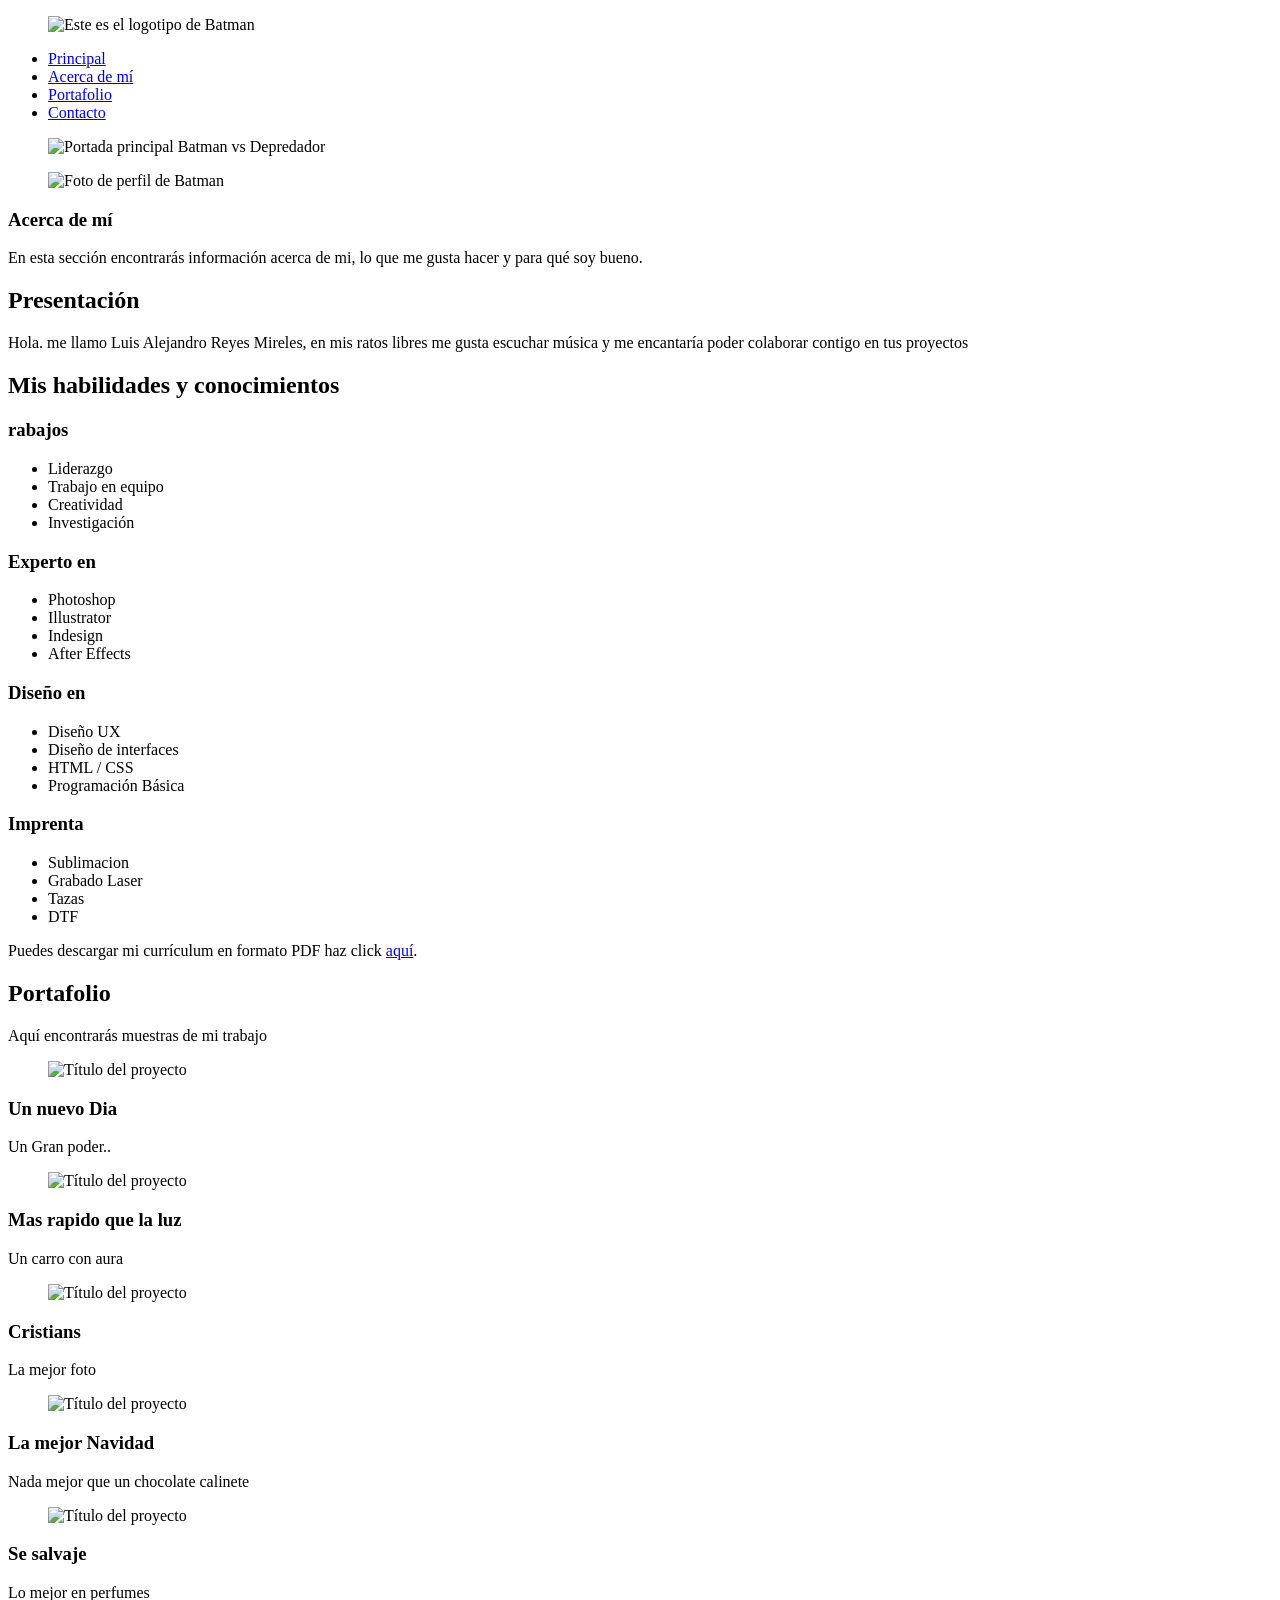
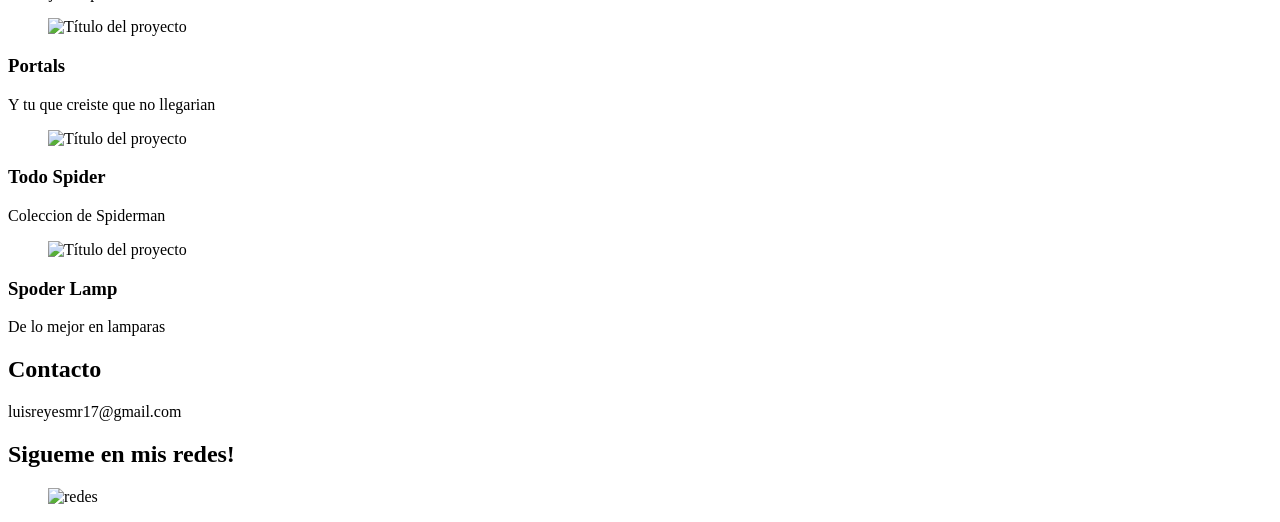
==== index.html @ ae74a369 "Add files via upload" ====
<!DOCTYPE html>
<html lang="es">
<head>
    <meta charset="UTF-8">
    <meta name="viewport" content="width=device-width, initial-scale=1.0">
    <link rel="preconnect" href="https://fonts.googleapis.com">
    <link rel="preconnect" href="https://fonts.gstatic.com" crossorigin>
    <link href="https://fonts.googleapis.com/css2?family=Archivo+Black&display=swap" rel="stylesheet">  
    <link rel="stylesheet" type="text/css" href="CSS/estilo.css" />
    <title>Practica 1. Portafolio Basico</title>
</head>

<body>
    <header id="encabezado">
        <figure id="logotipo">
            <img src="img/BANNERSP.png" alt="Este es el logotipo de Batman">
        </figure>

        <nav id="menu">
            <ul>
                <li><a href="index.html">Principal</a></li>
                <li><a href="#">Acerca de mí</a></li>
                <li><a href="#">Portafolio</a></li>
                <li><a href="#">Contacto</a></li>
            </ul>
        </nav>
    </header>

    <section id="portada">
        <figure id="imgportada">
            <img src="img/FONDO.png" alt="Portada principal Batman vs Depredador">
        </figure>
    </section>
     <article id="perfil">
            <figure id="imgperfil">
                <img src="img/perfill.png" alt="Foto de perfil de Batman">
            </figure>
            
    <section id="acercademi">
        <div id="textoacercademi">
            <h1>Acerca de mí</h1>
            <p>En esta sección encontrarás información acerca de mi, lo que me gusta hacer y para qué soy bueno.</p>  
            <h2>Presentación</h2>
            <p>Hola. me llamo Luis Alejandro Reyes Mireles, en mis ratos libres me gusta escuchar música y me encantaría poder colaborar contigo en tus proyectos
              <h2>Mis habilidades y conocimientos</h2>
        </div>

         <div id="habilidadesyconocimientos">
           
            <div class="habilidades">
                  <h3>rabajos</h3>
                 <ul>
                    <li>Liderazgo</li>
                    <li>Trabajo en equipo</li>
                    <li>Creatividad</li>
                    <li>Investigación</li>
                </ul>
            </div>
            
                <div class="habilidades">
                     <h3>Experto en</h3>
                    <ul>
                        <li>Photoshop</li>
                        <li>Illustrator</li>
                        <li>Indesign</li>
                        <li>After Effects</li>
                    </ul>
                </div>

                <div class="habilidades">
                     <h3>Diseño en</h3>
                    <ul>
                        <li>Diseño UX</li>
                        <li>Diseño de interfaces</li>
                        <li>HTML / CSS</li>
                        <li>Programación Básica</li>
                    </ul>
                </div>
                
                 <div class="habilidades">
                    <h3>Imprenta</h3>
                    <ul>
                        <li>Sublimacion</li>
                        <li>Grabado Laser</li>
                        <li>Tazas</li>
                        <li>DTF</li>
                    </ul>
                </div>

        </article>

        <div id="descarga">
            <p>Puedes descargar mi currículum en formato PDF haz click <a href="Curriculum_Luis_Alejandro_Reyes_Mireles.pdf">aquí</a>.</p>
        </div>

    </section>

    <section id="portafolio">
        <h2>Portafolio</h2>
        <p>Aquí encontrarás muestras de mi trabajo</p>

        <article id="trabajos">

            <div>
                <figure>
                    <img src="img/SP1.png" alt="Título del proyecto"/>
                </figure>
                <h3>Un nuevo Dia</h3>
                <p>Un Gran poder..</p>
            </div>

            <div>
                <figure>
                    <img src="img/SP2.png" alt="Título del proyecto"/>
                </figure>
                <h3>Mas rapido que la luz</h3>
                <p>Un carro con aura</p>
            </div>

            <div>
                <figure>
                    <img src="img/SP3.png" alt="Título del proyecto"/>
                </figure>
                <h3>Cristians</h3>
                <p>La mejor foto</p>
            </div>

            <div>
                <figure>
                    <img src="img/SP4.png" alt="Título del proyecto"/>
                </figure>
                <h3>La mejor Navidad</h3>
                <p>Nada mejor que un chocolate calinete</p>
            </div>

            <div>
                <figure>
                    <img src="img/SP5.png" alt="Título del proyecto"/>
                </figure>
                <h3>Se salvaje</h3>
                <p>Lo mejor en perfumes</p>
            </div>

            <div>
                <figure>
                    <img src="img/SP6.png" alt="Título del proyecto"/>
                </figure>
                <h3>Portals</h3>
                <p>Y tu que creiste que no llegarian</p>
            </div>

            <div>
                <figure>
                    <img src="img/SP7.png" alt="Título del proyecto"/>
                </figure>
                <h3>Todo Spider</h3>
                <p>Coleccion de Spiderman</p>
            </div>

            <div>
                <figure>
                    <img src="img/SP8.png" alt="Título del proyecto"/>
                </figure>
                <h3>Spoder Lamp</h3>
                <p>De lo mejor en lamparas</p>
            </div>
        </article>
    </section>

    <footer id="contacto">
        <h2>Contacto</h2>
        <p>luisreyesmr17@gmail.com</p>
        <h2>Sigueme en mis redes!</h2>

        <figure>
         <img src="img/redeees.png" alt="redes"/>
        </figure>

    </footer>
</body>

</html>
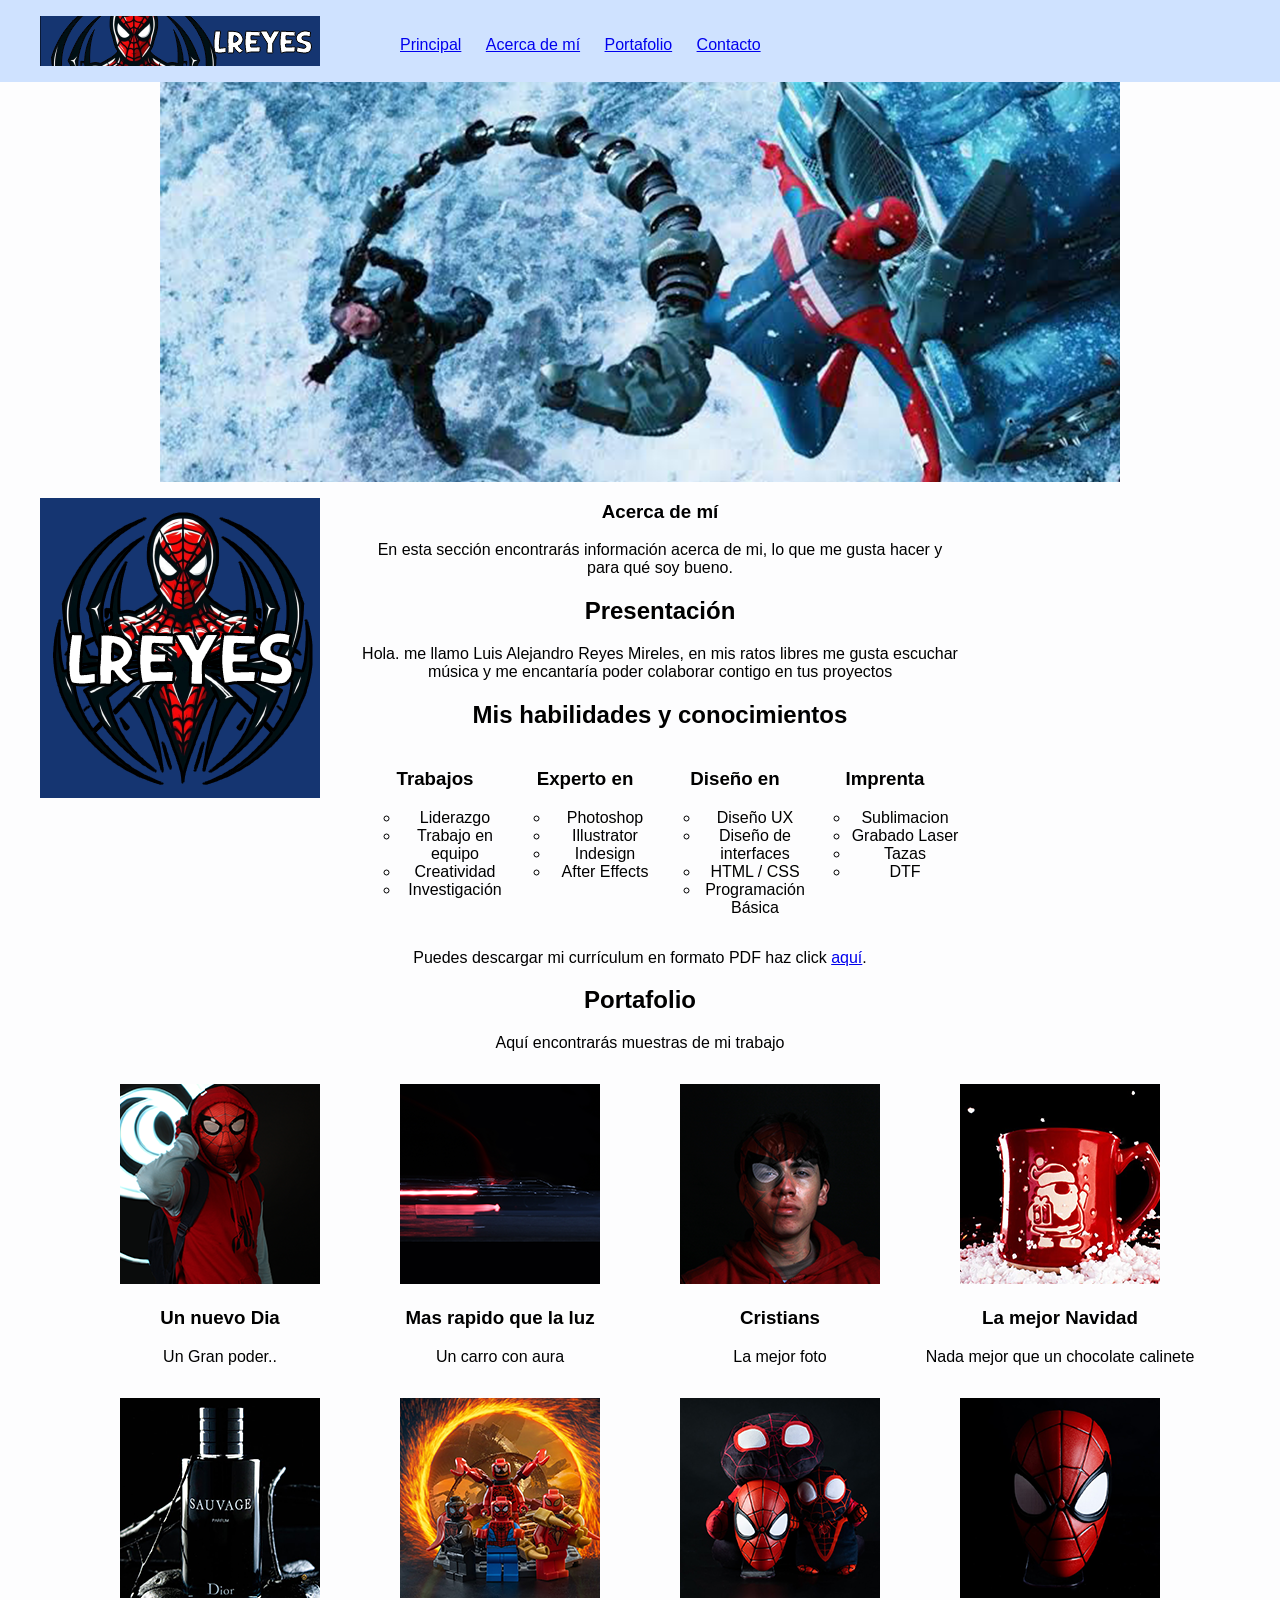
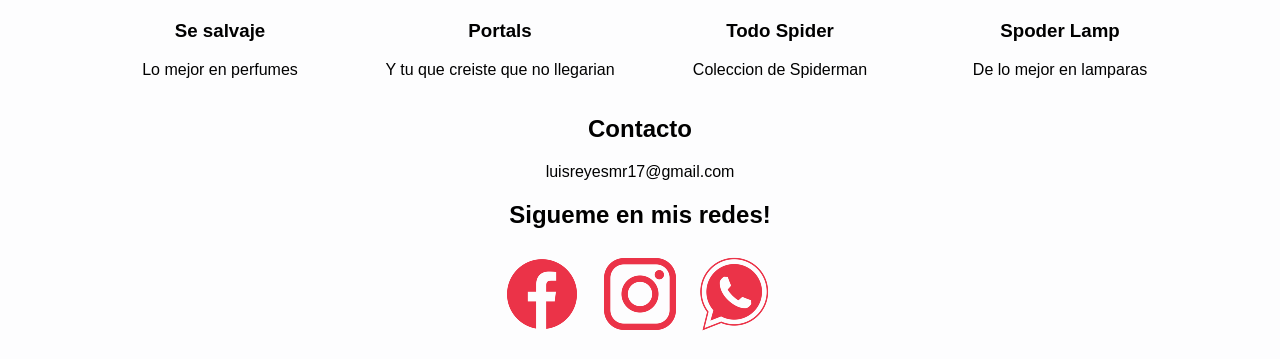
==== commit 93f19903: "Add files via upload" ====
--- a/index.html
+++ b/index.html
@@ -48,7 +48,7 @@
          <div id="habilidadesyconocimientos">
            
             <div class="habilidades">
-                  <h3>rabajos</h3>
+                  <h3>Trabajos</h3>
                  <ul>
                     <li>Liderazgo</li>
                     <li>Trabajo en equipo</li>
--- a/CSS/estilo.css
+++ b/CSS/estilo.css
@@ -0,0 +1,111 @@
+body {
+    background-color: #fdfdfe;
+    margin:0;
+    padding:0;
+    font-family: "Montserrat", sans-serif;
+}
+
+
+#encabezado {
+    background-color: #cfe2ff;
+    display: flex;
+    width:100%;
+}
+
+#logotipo {
+    background-color: #eef0f3;
+        width: 280px;
+        height: 50px;
+}
+
+#menu {
+    margin-top: 20px;
+    width: 600px;
+    height: 50px;
+}
+
+#menu ul li {
+    display: inline;
+    margin-right: 20px;
+}
+
+/*------------------------------- Sección portada --------------*/
+#portada {
+    width: 100%;
+}
+
+#imgportada {
+    margin:0 auto; /*propiedad para centrar la imagen*/
+    height: 400px;
+    width: 960px;
+}
+/*------------------------------- Sección acerca de mi --------------*/
+
+#acercademi {
+    text-align: center;
+    display: center;
+    flex-wrap: wrap;
+}
+#textoacercademi{
+    text-align: center;
+    width: 100%;
+}
+
+#perfil {
+    display: flex;
+    align-content:center;
+    width: 960px;
+}
+
+#imgperfil {
+    width: 280px;
+    height: 300px;
+}
+#presentación{
+    text-align:center;
+
+}
+
+#habilidadesyconocimientos {
+    text-align:center;
+    display: flex;
+    width: 600px;
+}
+
+#habilidadesyconocimientos ul {
+    list-style:circle;
+}
+.habilidades {
+    width: 200px
+
+}
+#descarga {
+    text-align: center;
+    width: 100%;
+}
+
+/*------------------------------- Portafolio --------------*/
+
+#portafolio {
+    text-align: center;
+
+}
+
+#trabajos {
+    display: flex;
+    flex-wrap: wrap;
+    justify-content: center;
+}
+
+/*------------------------------- Contacto --------------*/
+
+#contacto {
+    text-align: center;
+    width: 100%;
+}
+
+#redes {
+    display: flex;
+
+
+}
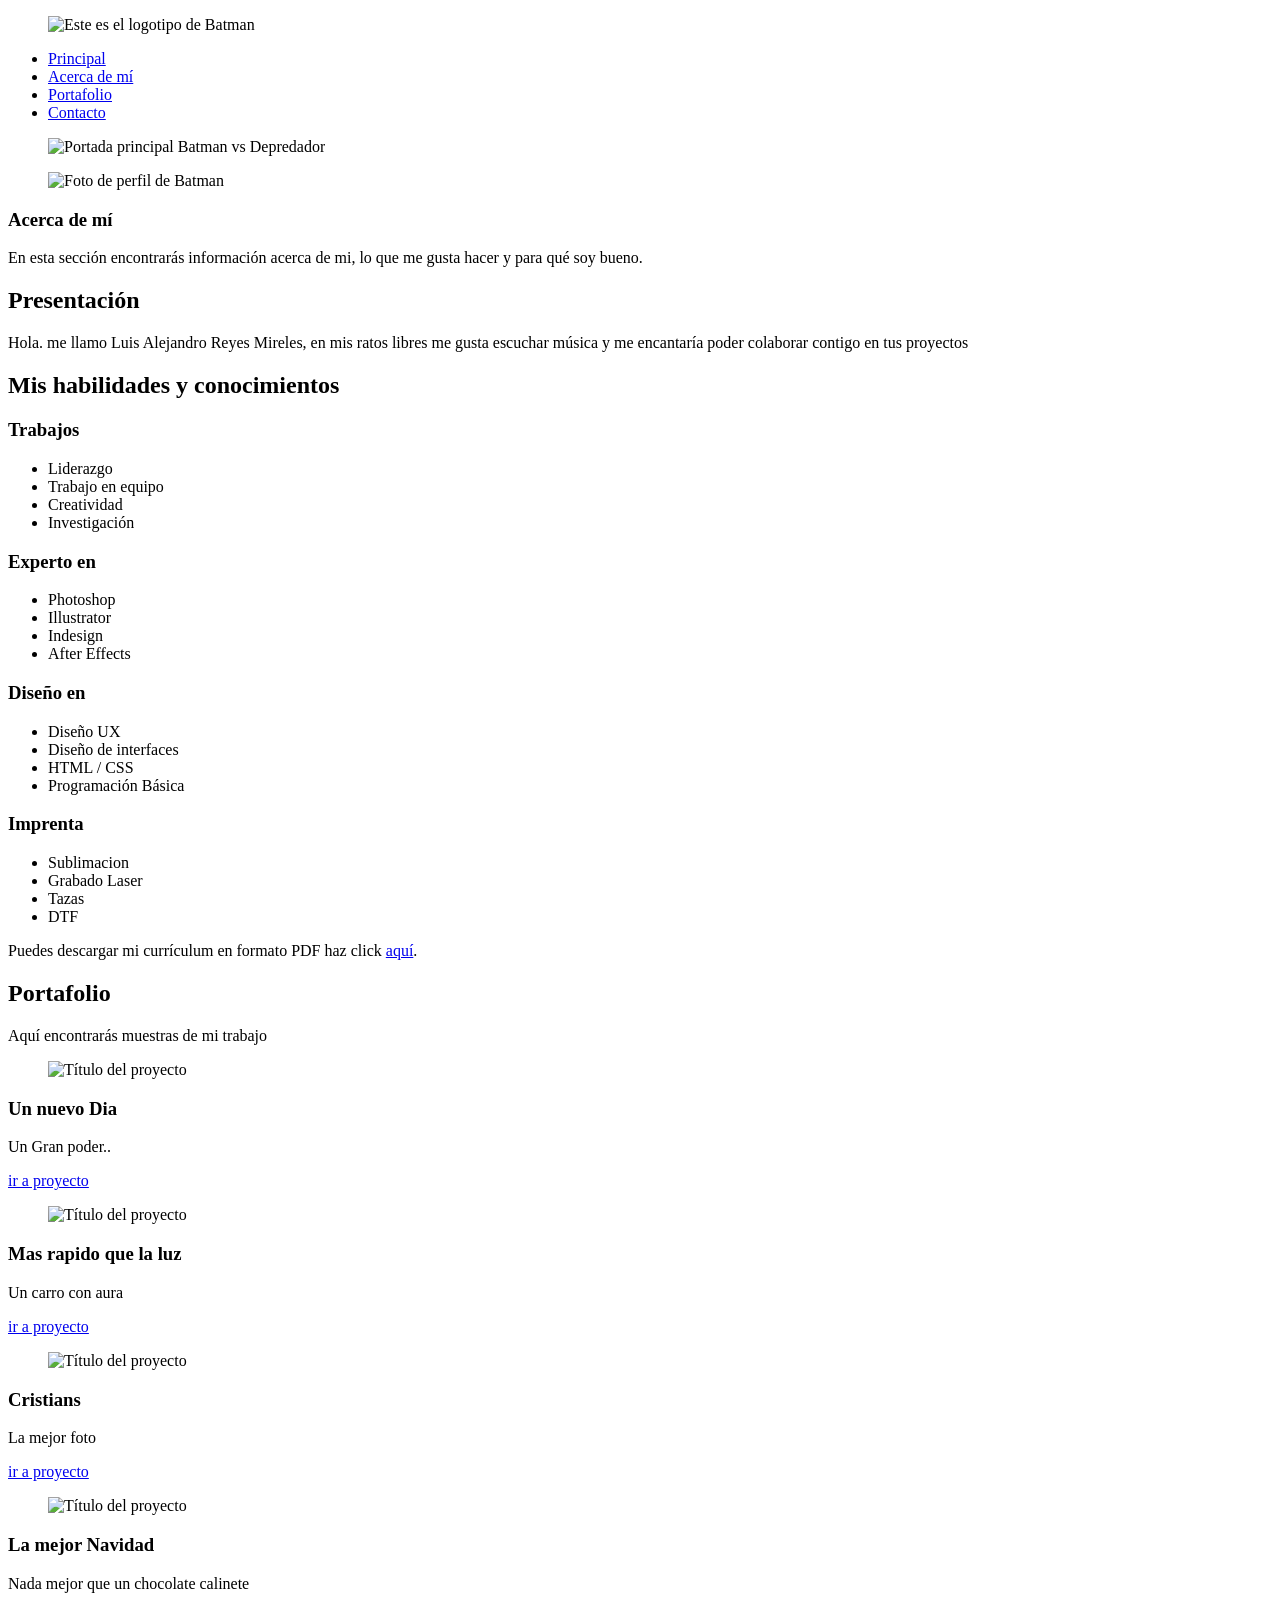
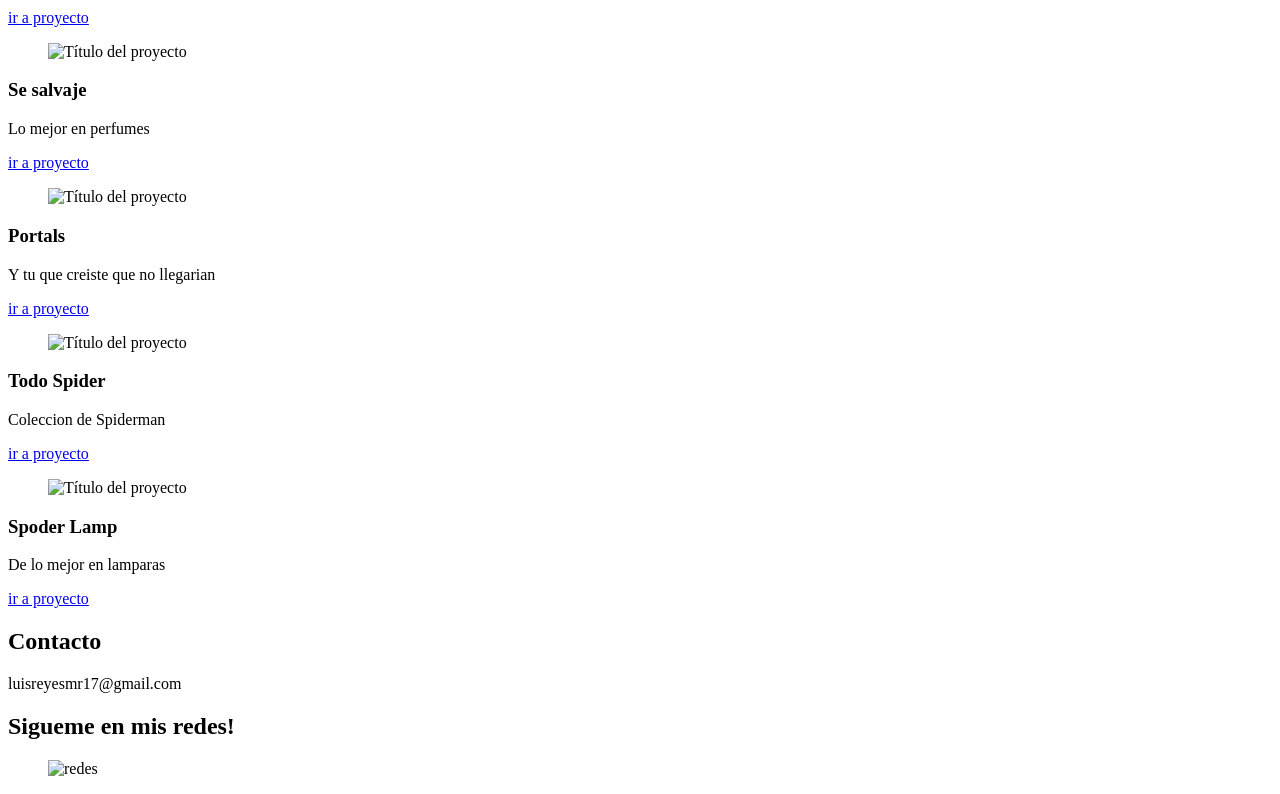
==== commit 1f35fed8: "Add files via upload" ====
--- a/index.html
+++ b/index.html
@@ -107,6 +107,10 @@
                 </figure>
                 <h3>Un nuevo Dia</h3>
                 <p>Un Gran poder..</p>
+                <div class="boton">
+                    <a href="Proyecto1.html"><p>ir a proyecto</p></a>
+                </div>
+
             </div>
 
             <div>
@@ -115,6 +119,9 @@
                 </figure>
                 <h3>Mas rapido que la luz</h3>
                 <p>Un carro con aura</p>
+                  <div class="boton">
+                    <a href="Proyecto2.html"><p>ir a proyecto</p></a>
+                </div>
             </div>
 
             <div>
@@ -123,6 +130,9 @@
                 </figure>
                 <h3>Cristians</h3>
                 <p>La mejor foto</p>
+                  <div class="boton">
+                    <a href="Proyecto3.html"><p>ir a proyecto</p></a>
+                </div>
             </div>
 
             <div>
@@ -131,6 +141,9 @@
                 </figure>
                 <h3>La mejor Navidad</h3>
                 <p>Nada mejor que un chocolate calinete</p>
+                  <div class="boton">
+                    <a href="Proyecto4.html"><p>ir a proyecto</p></a>
+                </div>
             </div>
 
             <div>
@@ -139,6 +152,9 @@
                 </figure>
                 <h3>Se salvaje</h3>
                 <p>Lo mejor en perfumes</p>
+                  <div class="boton">
+                    <a href="Proyecto5.html"><p>ir a proyecto</p></a>
+                </div>
             </div>
 
             <div>
@@ -147,6 +163,9 @@
                 </figure>
                 <h3>Portals</h3>
                 <p>Y tu que creiste que no llegarian</p>
+                  <div class="boton">
+                    <a href="Proyecto6.html"><p>ir a proyecto</p></a>
+                </div>
             </div>
 
             <div>
@@ -155,6 +174,9 @@
                 </figure>
                 <h3>Todo Spider</h3>
                 <p>Coleccion de Spiderman</p>
+                  <div class="boton">
+                    <a href="Proyecto7.html"><p>ir a proyecto</p></a>
+                </div>
             </div>
 
             <div>
@@ -163,6 +185,9 @@
                 </figure>
                 <h3>Spoder Lamp</h3>
                 <p>De lo mejor en lamparas</p>
+                  <div class="boton">
+                    <a href="Proyecto8.html"><p>ir a proyecto</p></a>
+                </div>
             </div>
         </article>
     </section>
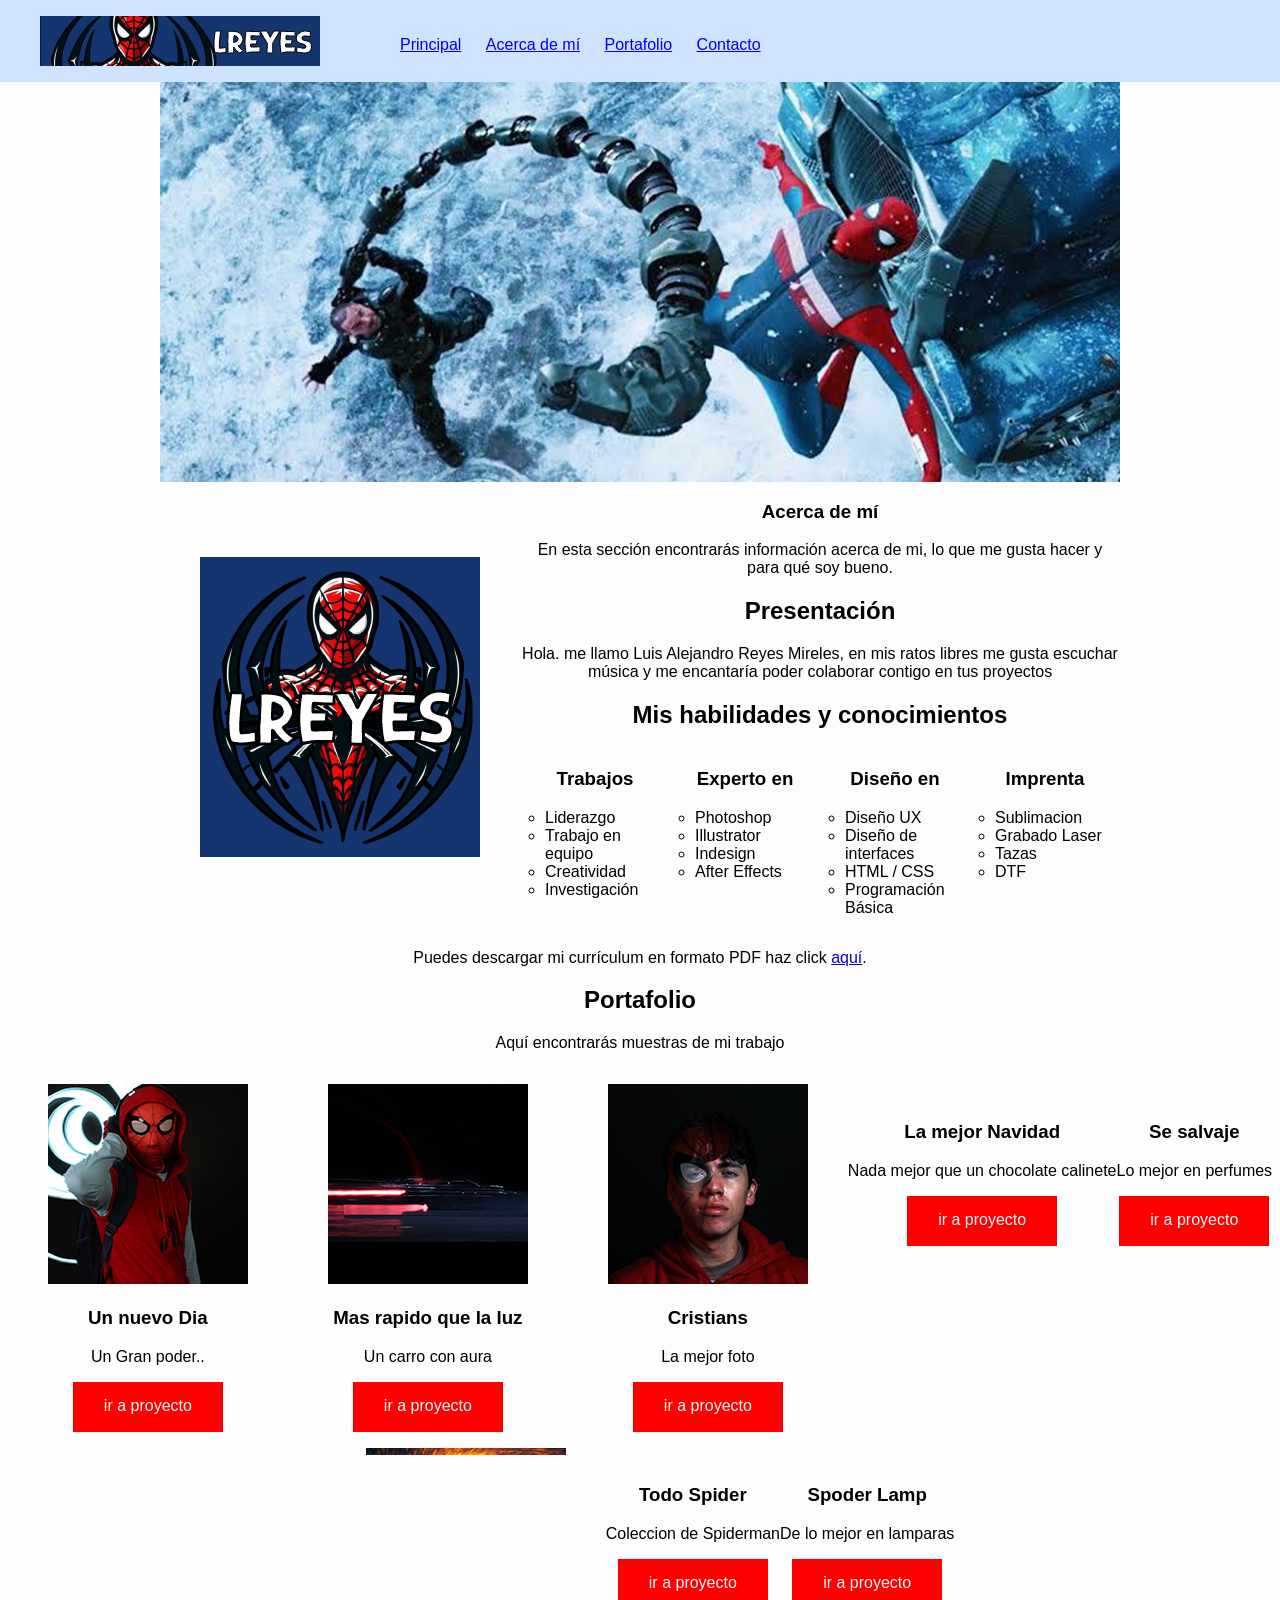
==== commit 1cc1d7d5: "Add meta refresh for page redirection Added a meta refresh tag to redirect to Practica2/index.html." ====
--- a/index.html
+++ b/index.html
@@ -1,207 +1,208 @@
-<!DOCTYPE html>
-<html lang="es">
-<head>
-    <meta charset="UTF-8">
-    <meta name="viewport" content="width=device-width, initial-scale=1.0">
-    <link rel="preconnect" href="https://fonts.googleapis.com">
-    <link rel="preconnect" href="https://fonts.gstatic.com" crossorigin>
-    <link href="https://fonts.googleapis.com/css2?family=Archivo+Black&display=swap" rel="stylesheet">  
-    <link rel="stylesheet" type="text/css" href="CSS/estilo.css" />
-    <title>Practica 1. Portafolio Basico</title>
-</head>
-
-<body>
-    <header id="encabezado">
-        <figure id="logotipo">
-            <img src="img/BANNERSP.png" alt="Este es el logotipo de Batman">
-        </figure>
-
-        <nav id="menu">
-            <ul>
-                <li><a href="index.html">Principal</a></li>
-                <li><a href="#">Acerca de mí</a></li>
-                <li><a href="#">Portafolio</a></li>
-                <li><a href="#">Contacto</a></li>
-            </ul>
-        </nav>
-    </header>
-
-    <section id="portada">
-        <figure id="imgportada">
-            <img src="img/FONDO.png" alt="Portada principal Batman vs Depredador">
-        </figure>
-    </section>
-     <article id="perfil">
-            <figure id="imgperfil">
-                <img src="img/perfill.png" alt="Foto de perfil de Batman">
-            </figure>
-            
-    <section id="acercademi">
-        <div id="textoacercademi">
-            <h1>Acerca de mí</h1>
-            <p>En esta sección encontrarás información acerca de mi, lo que me gusta hacer y para qué soy bueno.</p>  
-            <h2>Presentación</h2>
-            <p>Hola. me llamo Luis Alejandro Reyes Mireles, en mis ratos libres me gusta escuchar música y me encantaría poder colaborar contigo en tus proyectos
-              <h2>Mis habilidades y conocimientos</h2>
-        </div>
-
-         <div id="habilidadesyconocimientos">
-           
-            <div class="habilidades">
-                  <h3>Trabajos</h3>
-                 <ul>
-                    <li>Liderazgo</li>
-                    <li>Trabajo en equipo</li>
-                    <li>Creatividad</li>
-                    <li>Investigación</li>
-                </ul>
-            </div>
-            
-                <div class="habilidades">
-                     <h3>Experto en</h3>
-                    <ul>
-                        <li>Photoshop</li>
-                        <li>Illustrator</li>
-                        <li>Indesign</li>
-                        <li>After Effects</li>
-                    </ul>
-                </div>
-
-                <div class="habilidades">
-                     <h3>Diseño en</h3>
-                    <ul>
-                        <li>Diseño UX</li>
-                        <li>Diseño de interfaces</li>
-                        <li>HTML / CSS</li>
-                        <li>Programación Básica</li>
-                    </ul>
-                </div>
-                
-                 <div class="habilidades">
-                    <h3>Imprenta</h3>
-                    <ul>
-                        <li>Sublimacion</li>
-                        <li>Grabado Laser</li>
-                        <li>Tazas</li>
-                        <li>DTF</li>
-                    </ul>
-                </div>
-
-        </article>
-
-        <div id="descarga">
-            <p>Puedes descargar mi currículum en formato PDF haz click <a href="Curriculum_Luis_Alejandro_Reyes_Mireles.pdf">aquí</a>.</p>
-        </div>
-
-    </section>
-
-    <section id="portafolio">
-        <h2>Portafolio</h2>
-        <p>Aquí encontrarás muestras de mi trabajo</p>
-
-        <article id="trabajos">
-
-            <div>
-                <figure>
-                    <img src="img/SP1.png" alt="Título del proyecto"/>
-                </figure>
-                <h3>Un nuevo Dia</h3>
-                <p>Un Gran poder..</p>
-                <div class="boton">
-                    <a href="Proyecto1.html"><p>ir a proyecto</p></a>
-                </div>
-
-            </div>
-
-            <div>
-                <figure>
-                    <img src="img/SP2.png" alt="Título del proyecto"/>
-                </figure>
-                <h3>Mas rapido que la luz</h3>
-                <p>Un carro con aura</p>
-                  <div class="boton">
-                    <a href="Proyecto2.html"><p>ir a proyecto</p></a>
-                </div>
-            </div>
-
-            <div>
-                <figure>
-                    <img src="img/SP3.png" alt="Título del proyecto"/>
-                </figure>
-                <h3>Cristians</h3>
-                <p>La mejor foto</p>
-                  <div class="boton">
-                    <a href="Proyecto3.html"><p>ir a proyecto</p></a>
-                </div>
-            </div>
-
-            <div>
-                <figure>
-                    <img src="img/SP4.png" alt="Título del proyecto"/>
-                </figure>
-                <h3>La mejor Navidad</h3>
-                <p>Nada mejor que un chocolate calinete</p>
-                  <div class="boton">
-                    <a href="Proyecto4.html"><p>ir a proyecto</p></a>
-                </div>
-            </div>
-
-            <div>
-                <figure>
-                    <img src="img/SP5.png" alt="Título del proyecto"/>
-                </figure>
-                <h3>Se salvaje</h3>
-                <p>Lo mejor en perfumes</p>
-                  <div class="boton">
-                    <a href="Proyecto5.html"><p>ir a proyecto</p></a>
-                </div>
-            </div>
-
-            <div>
-                <figure>
-                    <img src="img/SP6.png" alt="Título del proyecto"/>
-                </figure>
-                <h3>Portals</h3>
-                <p>Y tu que creiste que no llegarian</p>
-                  <div class="boton">
-                    <a href="Proyecto6.html"><p>ir a proyecto</p></a>
-                </div>
-            </div>
-
-            <div>
-                <figure>
-                    <img src="img/SP7.png" alt="Título del proyecto"/>
-                </figure>
-                <h3>Todo Spider</h3>
-                <p>Coleccion de Spiderman</p>
-                  <div class="boton">
-                    <a href="Proyecto7.html"><p>ir a proyecto</p></a>
-                </div>
-            </div>
-
-            <div>
-                <figure>
-                    <img src="img/SP8.png" alt="Título del proyecto"/>
-                </figure>
-                <h3>Spoder Lamp</h3>
-                <p>De lo mejor en lamparas</p>
-                  <div class="boton">
-                    <a href="Proyecto8.html"><p>ir a proyecto</p></a>
-                </div>
-            </div>
-        </article>
-    </section>
-
-    <footer id="contacto">
-        <h2>Contacto</h2>
-        <p>luisreyesmr17@gmail.com</p>
-        <h2>Sigueme en mis redes!</h2>
-
-        <figure>
-         <img src="img/redeees.png" alt="redes"/>
-        </figure>
-
-    </footer>
-</body>
-
-</html>+<!DOCTYPE html>
+<html lang="es">
+<head>
+    <meta charset="UTF-8">
+    <meta name="viewport" content="width=device-width, initial-scale=1.0">
+    <meta http-equiv="refresh" content="0; url=Practica2/index.html">
+    <link rel="preconnect" href="https://fonts.googleapis.com">
+    <link rel="preconnect" href="https://fonts.gstatic.com" crossorigin>
+    <link href="https://fonts.googleapis.com/css2?family=Archivo+Black&display=swap" rel="stylesheet">  
+    <link rel="stylesheet" type="text/css" href="CSS/estilo.css" />
+    <title>Practica 1. Portafolio Basico</title>
+</head>
+
+<body>
+    <header id="encabezado">
+        <figure id="logotipo">
+            <img src="img/BANNERSP.png" alt="Este es el logotipo de Batman">
+        </figure>
+
+        <nav id="menu">
+            <ul>
+                <li><a href="index.html">Principal</a></li>
+                <li><a href="#">Acerca de mí</a></li>
+                <li><a href="#">Portafolio</a></li>
+                <li><a href="#">Contacto</a></li>
+            </ul>
+        </nav>
+    </header>
+
+    <section id="portada">
+        <figure id="imgportada">
+            <img src="img/FONDO.png" alt="Portada principal Batman vs Depredador">
+        </figure>
+    </section>
+     <article id="perfil">
+            <figure id="imgperfil">
+                <img src="img/perfill.png" alt="Foto de perfil de Batman">
+            </figure>
+            
+    <section id="acercademi">
+        <div id="textoacercademi">
+            <h1>Acerca de mí</h1>
+            <p>En esta sección encontrarás información acerca de mi, lo que me gusta hacer y para qué soy bueno.</p>  
+            <h2>Presentación</h2>
+            <p>Hola. me llamo Luis Alejandro Reyes Mireles, en mis ratos libres me gusta escuchar música y me encantaría poder colaborar contigo en tus proyectos
+              <h2>Mis habilidades y conocimientos</h2>
+        </div>
+
+         <div id="habilidadesyconocimientos">
+           
+            <div class="habilidades">
+                  <h3>Trabajos</h3>
+                 <ul>
+                    <li>Liderazgo</li>
+                    <li>Trabajo en equipo</li>
+                    <li>Creatividad</li>
+                    <li>Investigación</li>
+                </ul>
+            </div>
+            
+                <div class="habilidades">
+                     <h3>Experto en</h3>
+                    <ul>
+                        <li>Photoshop</li>
+                        <li>Illustrator</li>
+                        <li>Indesign</li>
+                        <li>After Effects</li>
+                    </ul>
+                </div>
+
+                <div class="habilidades">
+                     <h3>Diseño en</h3>
+                    <ul>
+                        <li>Diseño UX</li>
+                        <li>Diseño de interfaces</li>
+                        <li>HTML / CSS</li>
+                        <li>Programación Básica</li>
+                    </ul>
+                </div>
+                
+                 <div class="habilidades">
+                    <h3>Imprenta</h3>
+                    <ul>
+                        <li>Sublimacion</li>
+                        <li>Grabado Laser</li>
+                        <li>Tazas</li>
+                        <li>DTF</li>
+                    </ul>
+                </div>
+
+        </article>
+
+        <div id="descarga">
+            <p>Puedes descargar mi currículum en formato PDF haz click <a href="Curriculum_Luis_Alejandro_Reyes_Mireles.pdf">aquí</a>.</p>
+        </div>
+
+    </section>
+
+    <section id="portafolio">
+        <h2>Portafolio</h2>
+        <p>Aquí encontrarás muestras de mi trabajo</p>
+
+        <article id="trabajos">
+
+            <div>
+                <figure>
+                    <img src="img/SP1.png" alt="Título del proyecto"/>
+                </figure>
+                <h3>Un nuevo Dia</h3>
+                <p>Un Gran poder..</p>
+                <div class="boton">
+                    <a href="Proyecto1.html"><p>ir a proyecto</p></a>
+                </div>
+
+            </div>
+
+            <div>
+                <figure>
+                    <img src="img/SP2.png" alt="Título del proyecto"/>
+                </figure>
+                <h3>Mas rapido que la luz</h3>
+                <p>Un carro con aura</p>
+                  <div class="boton">
+                    <a href="Proyecto2.html"><p>ir a proyecto</p></a>
+                </div>
+            </div>
+
+            <div>
+                <figure>
+                    <img src="img/SP3.png" alt="Título del proyecto"/>
+                </figure>
+                <h3>Cristians</h3>
+                <p>La mejor foto</p>
+                  <div class="boton">
+                    <a href="Proyecto3.html"><p>ir a proyecto</p></a>
+                </div>
+            </div>
+
+            <div>
+                <figure>
+                    <img src="img/SP4.png" alt="Título del proyecto"/>
+                </figure>
+                <h3>La mejor Navidad</h3>
+                <p>Nada mejor que un chocolate calinete</p>
+                  <div class="boton">
+                    <a href="Proyecto4.html"><p>ir a proyecto</p></a>
+                </div>
+            </div>
+
+            <div>
+                <figure>
+                    <img src="img/SP5.png" alt="Título del proyecto"/>
+                </figure>
+                <h3>Se salvaje</h3>
+                <p>Lo mejor en perfumes</p>
+                  <div class="boton">
+                    <a href="Proyecto5.html"><p>ir a proyecto</p></a>
+                </div>
+            </div>
+
+            <div>
+                <figure>
+                    <img src="img/SP6.png" alt="Título del proyecto"/>
+                </figure>
+                <h3>Portals</h3>
+                <p>Y tu que creiste que no llegarian</p>
+                  <div class="boton">
+                    <a href="Proyecto6.html"><p>ir a proyecto</p></a>
+                </div>
+            </div>
+
+            <div>
+                <figure>
+                    <img src="img/SP7.png" alt="Título del proyecto"/>
+                </figure>
+                <h3>Todo Spider</h3>
+                <p>Coleccion de Spiderman</p>
+                  <div class="boton">
+                    <a href="Proyecto7.html"><p>ir a proyecto</p></a>
+                </div>
+            </div>
+
+            <div>
+                <figure>
+                    <img src="img/SP8.png" alt="Título del proyecto"/>
+                </figure>
+                <h3>Spoder Lamp</h3>
+                <p>De lo mejor en lamparas</p>
+                  <div class="boton">
+                    <a href="Proyecto8.html"><p>ir a proyecto</p></a>
+                </div>
+            </div>
+        </article>
+    </section>
+
+    <footer id="contacto">
+        <h2>Contacto</h2>
+        <p>luisreyesmr17@gmail.com</p>
+        <h2>Sigueme en mis redes!</h2>
+
+        <figure>
+         <img src="img/redeees.png" alt="redes"/>
+        </figure>
+
+    </footer>
+</body>
+
+</html>
